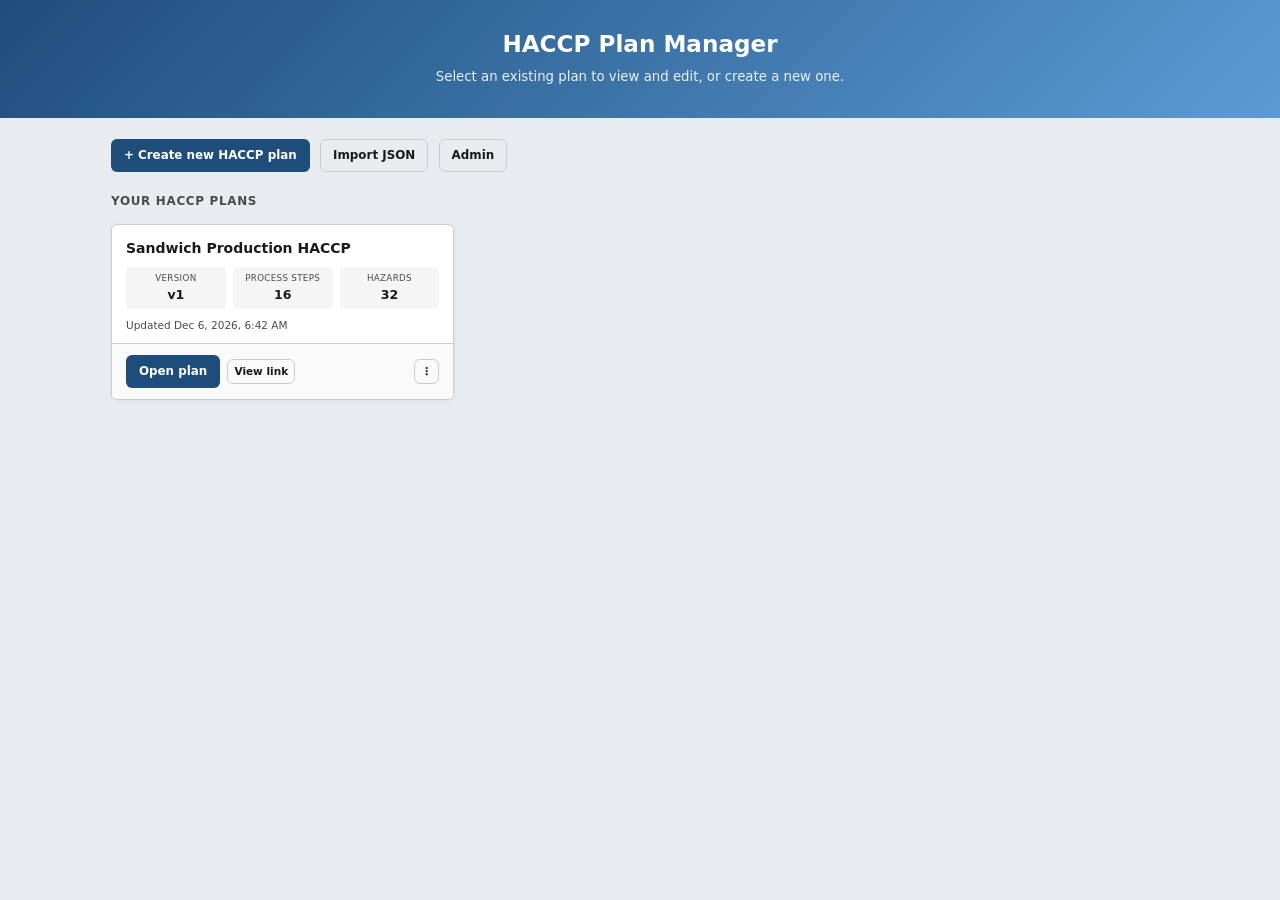
==== index.html @ f98e7cda "Initial release of HACCP Plan Manager. Browser-based HACCP plan builder with multi-document library," ====
<!DOCTYPE html>
<html lang="en">
<head>
  <meta charset="UTF-8">
  <meta name="viewport" content="width=device-width, initial-scale=1.0">
  <title>HACCP Plan Manager</title>
  <link rel="stylesheet" href="css/style.css">
</head>
<body>
  <div class="app">
    <!-- Dashboard -->
    <div id="view-dashboard" class="view view-active">
      <header class="dashboard-hero">
        <h1 id="app-title">HACCP Plan Manager</h1>
        <p>Select an existing plan to view and edit, or create a new one.</p>
      </header>

      <main class="dashboard-main">
        <div class="dashboard-toolbar">
          <button type="button" id="btn-create-new" class="btn btn-primary btn-lg">+ Create new HACCP plan</button>
          <button type="button" id="btn-import-dashboard" class="btn btn-ghost">Import JSON</button>
          <button type="button" id="btn-open-admin" class="btn btn-ghost">Admin</button>
        </div>

        <h2 class="dashboard-section-title">Your HACCP plans</h2>
        <div id="dashboard-grid" class="dashboard-grid"></div>
        <p class="empty-hint dashboard-empty hidden" id="dashboard-empty">No plans yet. Create your first HACCP plan above.</p>
      </main>
    </div>

    <!-- Builder -->
    <div id="view-builder" class="view">
    <header class="doc-header no-print">
      <div class="header-inner">
        <button type="button" id="btn-back-dashboard" class="btn btn-ghost btn-back">← Dashboard</button>
        <div class="header-title-wrap">
          <input type="text" id="header-title" class="header-title-input" aria-label="Document title" autocomplete="off">
          <p class="subtitle" id="header-subtitle">Manage and edit your HACCP plans</p>
        </div>
      </div>
      <div class="header-meta no-print">
        <span class="version-badge" id="version-badge">Version 1</span>
        <span class="last-modified" id="last-modified"></span>
        <span class="save-status hidden" id="save-status" data-status="idle"></span>
      </div>
      <div class="header-actions">
        <button type="button" id="btn-open-admin-builder" class="btn btn-ghost no-print">Admin</button>
        <button type="button" id="btn-import" class="btn btn-ghost">Import JSON</button>
        <button type="button" id="btn-export-json" class="btn btn-ghost">Export JSON</button>
        <button type="button" id="btn-share-link" class="btn btn-ghost no-print">View link</button>
        <button type="button" id="btn-print" class="btn btn-primary">Print / Save PDF</button>
      </div>
    </header>

    <main class="layout">
      <aside class="builder-panel no-print">
        <nav class="step-indicator step-indicator-scroll" id="step-indicator" aria-label="Form progress"></nav>

        <section id="panel-step-1" class="form-panel active">
          <h2 id="panel-step-1-title">1. Process step</h2>
          <p class="panel-hint" id="panel-step-1-hint">Name this stage in your production flow.</p>
          <form id="form-process-step">
            <div class="field">
              <label for="process-step-name" id="process-step-name-label">Process step <span class="required">*</span></label>
              <input type="text" id="process-step-name" placeholder="e.g. Receipt of Raw Materials" required autocomplete="off">
            </div>
            <div class="field field-checkbox">
              <label class="checkbox-label">
                <input type="checkbox" id="process-step-is-ref">
                This is a reference step (Ref. step)
              </label>
              <span class="field-note">Reference steps appear in the HACCP table only — they are not shown on the flow chart.</span>
            </div>
            <div id="process-step-flow-fields">
              <div class="field">
                <label for="process-step-no">Step no <span class="optional">(optional)</span></label>
                <input type="number" id="process-step-no" min="1" step="1" placeholder="e.g. 2" autocomplete="off">
              </div>
              <div class="field field-checkbox">
                <label class="checkbox-label">
                  <input type="checkbox" id="process-step-is-ccp">
                  This process step is a CCP
                </label>
                <span class="field-note">Shows as e.g. 2 (CCP) when checked.</span>
              </div>
            </div>
            <div class="form-actions">
              <button type="submit" class="btn btn-primary">Continue to hazards →</button>
            </div>
          </form>
          <div class="existing-steps" id="existing-steps">
            <h3>Process steps in this document</h3>
            <ul id="steps-list" class="steps-list"></ul>
            <p class="empty-hint" id="steps-empty">No process steps yet.</p>
          </div>
        </section>

        <section id="panel-step-2" class="form-panel">
          <h2>2. Hazards</h2>
          <p class="panel-hint">For: <strong id="wizard-step-label">—</strong></p>
          <p class="panel-hint">Add each hazard separately. You will set controls and monitoring in the next steps — one entry can cover all hazards.</p>
          <div id="hazards-list" class="entry-list"></div>
          <div class="form-actions">
            <button type="button" id="btn-add-hazard-entry" class="btn btn-secondary">+ Add hazard</button>
          </div>
          <div class="form-actions stacked">
            <button type="button" id="btn-save-hazards" class="btn btn-primary">Continue to control measures →</button>
            <button type="button" id="btn-save-hazards-finish" class="btn btn-secondary hidden">Save and return to review</button>
            <button type="button" id="btn-back-wizard-1" class="btn btn-ghost">← Back</button>
          </div>
        </section>

        <section id="panel-column" class="form-panel">
          <h2 id="column-panel-title">3. Control measures</h2>
          <p class="panel-hint">For: <strong id="column-step-label">—</strong> · <span id="column-hazard-count">0 hazards</span></p>
          <p class="panel-hint" id="column-panel-hint">Add one entry to apply across all hazards, or add multiple to split into separate rows.</p>
          <div id="column-entries-list" class="entry-list"></div>
          <div class="form-actions">
            <button type="button" id="btn-add-column-entry" class="btn btn-secondary">+ Add another entry</button>
          </div>
          <div class="form-actions stacked">
            <button type="button" id="btn-save-column" class="btn btn-primary">Continue →</button>
            <button type="button" id="btn-save-column-finish" class="btn btn-secondary hidden">Save and return to review</button>
            <button type="button" id="btn-back-column" class="btn btn-ghost">← Back</button>
          </div>
        </section>

        <section id="panel-review" class="form-panel">
          <h2>Review &amp; edit</h2>
          <p class="panel-hint">Edit document details or any process step. Changes bump the version number.</p>
          <form id="form-document-meta" class="meta-form">
            <div class="field">
              <label for="doc-title">Document title</label>
              <input type="text" id="doc-title" autocomplete="off">
            </div>
            <div class="field">
              <label for="doc-footnote">Footnote</label>
              <textarea id="doc-footnote" rows="3"></textarea>
            </div>
            <div class="form-actions">
              <button type="submit" class="btn btn-primary">Save document details</button>
            </div>
          </form>

          <div id="review-list" class="review-list"></div>
          <div class="form-actions edit-actions">
            <button type="button" id="btn-add-more" class="btn btn-primary">+ Add process step</button>
            <button type="button" id="btn-add-ref-step" class="btn btn-secondary">+ Add reference step</button>
            <button type="button" id="btn-reset-sample" class="btn btn-ghost hidden">Reset to PDF example</button>
          </div>
        </section>

        <section id="panel-flowchart" class="form-panel">
          <h2>Flow chart</h2>
          <p class="panel-hint">Built automatically from your HACCP steps. Edit below to customise — saved edits won't be overwritten.</p>
          <div class="field">
            <label for="flowchart-title">Flow chart title</label>
            <input type="text" id="flowchart-title" placeholder="e.g. Sandwich Production HACCP Flow Chart" autocomplete="off">
          </div>
          <div id="flowchart-editor" class="flowchart-editor"></div>
          <div class="form-actions">
            <button type="button" id="btn-add-flow-stage" class="btn btn-secondary">+ Add step</button>
            <button type="button" id="btn-save-flowchart" class="btn btn-primary">Save flow chart</button>
            <button type="button" id="btn-generate-flow-from-haccp" class="btn btn-ghost">Generate from HACCP steps</button>
          </div>
        </section>
      </aside>

      <section class="preview-panel">
        <div class="preview-toolbar no-print">
          <div class="preview-tabs">
            <button type="button" class="preview-tab active" data-preview="haccp">HACCP plan</button>
            <button type="button" class="preview-tab" data-preview="flowchart">Flow chart</button>
          </div>
          <span class="preview-count" id="preview-count">0 process steps · 0 hazards</span>
        </div>

        <article class="haccp-document preview-doc preview-doc-active" id="haccp-document">
          <header class="document-title-block">
            <h1 class="document-title" id="document-title">HACCP Plan</h1>
            <p class="document-version-print" id="document-version-print">Version 1</p>
          </header>
          <div class="table-wrap">
            <table class="haccp-table" id="haccp-table">
              <thead>
                <tr>
                  <th class="col-ccp">No</th>
                  <th class="col-step">Process Step</th>
                  <th class="col-hazard">Hazard</th>
                  <th class="col-control">Control Measures</th>
                  <th class="col-limit">Critical Limit</th>
                  <th class="col-monitor">Monitoring Procedure</th>
                  <th class="col-freq">Frequency</th>
                  <th class="col-corrective">Corrective Action</th>
                  <th class="col-record">Record</th>
                </tr>
              </thead>
              <tbody id="haccp-tbody">
                <tr class="empty-row"><td colspan="9">Your HACCP table will appear here.</td></tr>
              </tbody>
            </table>
          </div>
          <footer class="document-footer" id="haccp-document-footer">
            <p class="document-footnote" id="document-footnote"></p>
            <p class="document-business-name" id="document-business-name"></p>
          </footer>
        </article>

        <article class="flowchart-document preview-doc" id="flowchart-document">
          <header class="document-title-block">
            <h1 class="document-title" id="flowchart-doc-title">Flow Chart</h1>
            <p class="document-version-print" id="flowchart-doc-version">Version 1</p>
          </header>
          <div id="flowchart-preview" class="flowchart-preview"></div>
          <footer class="document-footer" id="flowchart-document-footer">
            <p class="document-business-name" id="flowchart-business-name"></p>
          </footer>
        </article>
      </section>
    </main>
    </div>
  </div>

  <dialog id="dialog-share-link" class="edit-dialog">
    <div class="share-dialog-body">
      <h3>View-only link</h3>
      <p class="field-note">Anyone with this link can view the plan in read-only mode. They cannot edit it.</p>
      <div class="field">
        <label for="share-link-url">Link</label>
        <div class="share-link-row">
          <input type="text" id="share-link-url" readonly autocomplete="off">
          <button type="button" class="btn btn-primary" id="btn-copy-share-link">Copy</button>
        </div>
      </div>
      <div class="dialog-actions">
        <a class="btn btn-ghost" id="btn-open-share-link" href="#" target="_blank" rel="noopener">Open in new tab</a>
        <button type="button" class="btn btn-ghost" id="btn-close-share-link">Close</button>
      </div>
    </div>
  </dialog>

  <dialog id="dialog-admin-settings" class="edit-dialog">
    <form id="form-admin-settings">
      <h3>Admin</h3>
      <div class="field">
        <label for="admin-business-name">Business name</label>
        <input type="text" id="admin-business-name" placeholder="e.g. Acme Bakery Ltd" autocomplete="organization">
        <span class="field-note">Shown in the browser tab, document footers, and print headers for every plan.</span>
      </div>
      <p class="admin-save-hint hidden" id="admin-save-hint">Settings saved.</p>
      <div class="dialog-actions">
        <button type="button" class="btn btn-ghost" id="btn-cancel-admin">Cancel</button>
        <button type="button" class="btn btn-primary" id="btn-save-admin">Save settings</button>
      </div>
    </form>
  </dialog>

  <dialog id="dialog-new-doc" class="edit-dialog">
    <form id="form-new-doc" method="dialog">
      <h3>Create new HACCP plan</h3>
      <div class="field">
        <label for="new-doc-title">Plan name</label>
        <input type="text" id="new-doc-title" placeholder="e.g. Bakery Production HACCP" required autocomplete="off">
      </div>
      <div class="dialog-actions">
        <button type="button" class="btn btn-ghost" id="btn-cancel-new-doc">Cancel</button>
        <button type="submit" class="btn btn-primary">Create &amp; open</button>
      </div>
    </form>
  </dialog>

  <dialog id="dialog-rename-doc" class="edit-dialog">
    <form id="form-rename-doc" method="dialog">
      <h3>Rename HACCP plan</h3>
      <div class="field">
        <label for="rename-doc-title">Plan name</label>
        <input type="text" id="rename-doc-title" required autocomplete="off">
      </div>
      <div class="dialog-actions">
        <button type="button" class="btn btn-ghost" id="btn-cancel-rename-doc">Cancel</button>
        <button type="submit" class="btn btn-primary">Save name</button>
      </div>
    </form>
  </dialog>

  <dialog id="dialog-edit-step" class="edit-dialog">
    <form id="form-edit-step" method="dialog">
      <h3>Edit process step</h3>
      <div class="field">
        <label for="edit-step-name">Process step name</label>
        <input type="text" id="edit-step-name" required autocomplete="off">
      </div>
      <div class="field field-checkbox">
        <label class="checkbox-label">
          <input type="checkbox" id="edit-step-is-ref">
          This is a reference step (Ref. step)
        </label>
      </div>
      <div id="edit-step-flow-fields">
        <div class="field">
          <label for="edit-step-no">Step no</label>
          <input type="number" id="edit-step-no" min="1" step="1" autocomplete="off">
        </div>
        <div class="field field-checkbox">
          <label class="checkbox-label">
            <input type="checkbox" id="edit-step-is-ccp">
            This process step is a CCP
          </label>
        </div>
      </div>
      <div class="dialog-actions">
        <button type="button" class="btn btn-ghost" id="btn-cancel-edit-step">Cancel</button>
        <button type="submit" class="btn btn-primary">Save changes</button>
      </div>
    </form>
  </dialog>

  <input type="file" id="import-file" accept="application/json,.json" hidden>
  <input type="file" id="import-file-dashboard" accept="application/json,.json" hidden>

  <script src="js/sample-data.js"></script>
  <script src="js/flowchart.js"></script>
  <script src="js/haccp-render.js"></script>
  <script src="js/store.js"></script>
  <script src="js/app.js"></script>
</body>
</html>
---- css/style.css ----
/* Sandwich Production HACCP — document theme */

:root {
  --ink: #1a1a1a;
  --ink-muted: #4a4a4a;
  --border: #222;
  --border-light: #ccc;
  --header-bg: #e8e8e8;
  --header-bg-dark: #d4d4d4;
  --paper: #fff;
  --surface: #f5f5f5;
  --accent: #1e4d7b;
  --accent-hover: #163a5e;
  --danger: #b42318;
  --radius: 6px;
  --font-doc: "Segoe UI", Arial, Helvetica, sans-serif;
  --font-ui: system-ui, -apple-system, "Segoe UI", Roboto, sans-serif;
}

*,
*::before,
*::after {
  box-sizing: border-box;
}

html {
  font-size: 14px;
}

body {
  margin: 0;
  font-family: var(--font-ui);
  color: var(--ink);
  background: #e9ecef;
  line-height: 1.45;
}

.app {
  min-height: 100vh;
  display: flex;
  flex-direction: column;
}

.view {
  display: none;
  flex: 1;
  flex-direction: column;
  min-height: 100vh;
}

.view.view-active {
  display: flex;
}

/* Dashboard */
.dashboard-hero {
  background: linear-gradient(135deg, #1e4d7b 0%, #5b9bd5 100%);
  color: #fff;
  padding: 2rem 1.5rem 2.25rem;
  text-align: center;
}

.dashboard-hero h1 {
  margin: 0 0 0.4rem;
  font-size: 1.65rem;
  font-weight: 700;
}

.dashboard-hero p {
  margin: 0;
  opacity: 0.9;
  font-size: 0.95rem;
}

.dashboard-main {
  flex: 1;
  max-width: 1100px;
  width: 100%;
  margin: 0 auto;
  padding: 1.5rem;
}

.dashboard-toolbar {
  display: flex;
  gap: 0.75rem;
  flex-wrap: wrap;
  margin-bottom: 1.5rem;
}

.btn-lg {
  padding: 0.65rem 1.1rem;
  font-size: 0.95rem;
}

.dashboard-section-title {
  margin: 0 0 1rem;
  font-size: 0.85rem;
  text-transform: uppercase;
  letter-spacing: 0.06em;
  color: var(--ink-muted);
}

.dashboard-grid {
  display: grid;
  grid-template-columns: repeat(auto-fill, minmax(280px, 1fr));
  gap: 1rem;
}

.dashboard-card {
  display: flex;
  flex-direction: column;
  justify-content: space-between;
  background: var(--paper);
  border: 1px solid var(--border-light);
  border-radius: var(--radius);
  box-shadow: 0 1px 4px rgba(0, 0, 0, 0.06);
  overflow: hidden;
  transition: box-shadow 0.15s, border-color 0.15s;
}

.dashboard-card:hover {
  border-color: var(--accent);
  box-shadow: 0 4px 14px rgba(30, 77, 123, 0.12);
}

.dashboard-card-empty {
  border-style: dashed;
}

.dashboard-card-body {
  padding: 1rem 1rem 0.75rem;
}

.dashboard-card-title {
  margin: 0 0 0.65rem;
  font-size: 1rem;
  line-height: 1.3;
}

.dashboard-card-stats {
  display: grid;
  grid-template-columns: repeat(3, 1fr);
  gap: 0.5rem;
  margin: 0 0 0.65rem;
}

.dashboard-card-stats div {
  text-align: center;
  padding: 0.35rem;
  background: var(--surface);
  border-radius: 4px;
}

.dashboard-card-stats dt {
  font-size: 0.62rem;
  text-transform: uppercase;
  letter-spacing: 0.04em;
  color: var(--ink-muted);
  margin-bottom: 0.1rem;
}

.dashboard-card-stats dd {
  margin: 0;
  font-weight: 700;
  font-size: 0.9rem;
}

.dashboard-card-date {
  margin: 0;
  font-size: 0.75rem;
  color: var(--ink-muted);
}

.dashboard-card-badge {
  display: inline-block;
  margin-top: 0.35rem;
  font-size: 0.68rem;
  font-weight: 600;
  color: var(--accent);
  background: #eef4fa;
  padding: 0.15rem 0.45rem;
  border-radius: 999px;
}

.dashboard-card-actions {
  display: flex;
  flex-wrap: wrap;
  align-items: center;
  gap: 0.5rem;
  padding: 0.75rem 1rem;
  border-top: 1px solid var(--border-light);
  background: #fafafa;
}

.card-menu-wrap {
  position: relative;
  margin-left: auto;
}

.card-menu-trigger {
  font-size: 1.35rem;
  line-height: 1;
  padding: 0.25rem 0.5rem;
}

.card-menu {
  position: absolute;
  right: 0;
  bottom: calc(100% + 0.35rem);
  min-width: 9.5rem;
  background: var(--surface);
  border: 1px solid var(--border-light);
  border-radius: var(--radius);
  box-shadow: 0 4px 16px rgba(0, 0, 0, 0.12);
  padding: 0.35rem 0;
  z-index: 20;
}

.card-menu button {
  display: block;
  width: 100%;
  text-align: left;
  padding: 0.55rem 0.9rem;
  border: none;
  background: none;
  font: inherit;
  font-size: 0.9rem;
  color: var(--ink);
  cursor: pointer;
}

.card-menu button:hover,
.card-menu button:focus-visible {
  background: #f3f6f9;
  outline: none;
}

.card-menu-danger {
  color: #c0392b;
}

.card-menu-danger:hover,
.card-menu-danger:focus-visible {
  background: #fdf0ee;
}

.dashboard-empty {
  text-align: center;
  padding: 2rem;
}

/* View-only share page */
.view-page {
  min-height: 100vh;
  background: var(--bg);
}

.view-page-state {
  max-width: 520px;
  margin: 4rem auto;
  padding: 1.5rem;
  text-align: center;
}

.view-page-state h1 {
  margin: 0 0 0.75rem;
  font-size: 1.35rem;
}

.view-app {
  min-height: 100vh;
  display: flex;
  flex-direction: column;
}

.view-page-header {
  display: flex;
  align-items: center;
  justify-content: space-between;
  gap: 1rem;
  flex-wrap: wrap;
  padding: 0.85rem 1.25rem;
  background: var(--surface);
  border-bottom: 1px solid var(--border-light);
}

.view-page-header-inner {
  display: flex;
  align-items: center;
  gap: 0.75rem;
  flex-wrap: wrap;
}

.view-only-badge {
  display: inline-block;
  padding: 0.2rem 0.55rem;
  border-radius: 999px;
  background: #e8f2fb;
  color: #1e4d7b;
  font-size: 0.72rem;
  font-weight: 700;
  text-transform: uppercase;
  letter-spacing: 0.04em;
}

.view-page-doc-name {
  margin: 0;
  font-weight: 600;
  color: var(--ink);
}

.view-page-main {
  flex: 1;
  max-width: 1400px;
  width: 100%;
  margin: 0 auto;
  padding: 1rem 1.25rem 2rem;
}

.view-page .preview-panel,
.view-page-main {
  max-height: none;
}

.share-link-row {
  display: flex;
  gap: 0.5rem;
}

.share-link-row input {
  flex: 1;
  min-width: 0;
}

.edit-dialog form,
.share-dialog-body {
  padding: 1.5rem 1.75rem;
}

#dialog-share-link {
  max-width: 540px;
}

.share-dialog-body h3 {
  margin: 0 0 0.65rem;
}

.share-dialog-body .field-note {
  margin: 0 0 1.25rem;
  line-height: 1.45;
}

.share-dialog-body .field {
  margin-bottom: 0;
}

.share-dialog-body .dialog-actions {
  margin-top: 1.35rem;
}

@media print {
  .view-page-header {
    display: none !important;
  }

  .view-page-main {
    padding: 0;
    max-width: none;
  }
}

.header-inner {
  display: flex;
  align-items: center;
  gap: 1rem;
}

.btn-back {
  flex-shrink: 0;
  white-space: nowrap;
}

/* App header */
.doc-header {
  display: flex;
  align-items: center;
  justify-content: space-between;
  gap: 1rem;
  padding: 0.85rem 1.25rem;
  background: var(--paper);
  border-bottom: 2px solid var(--border);
  flex-wrap: wrap;
}

.doc-header h1 {
  margin: 0;
  font-size: 1.15rem;
  font-weight: 700;
  letter-spacing: 0.02em;
}

.header-title-wrap {
  min-width: 0;
}

.header-title-input {
  display: block;
  width: 100%;
  min-width: 12rem;
  max-width: 28rem;
  margin: 0;
  padding: 0.15rem 0.35rem;
  border: 1px solid transparent;
  border-radius: var(--radius);
  background: transparent;
  font: inherit;
  font-size: 1.15rem;
  font-weight: 700;
  letter-spacing: 0.02em;
  color: inherit;
}

.header-title-input:hover,
.header-title-input:focus {
  border-color: var(--border-light);
  background: #fff;
  outline: none;
}

.subtitle {
  margin: 0.15rem 0 0;
  font-size: 0.85rem;
  color: var(--ink-muted);
}

.header-actions {
  display: flex;
  gap: 0.5rem;
  flex-wrap: wrap;
}

.header-meta {
  display: flex;
  flex-direction: column;
  align-items: flex-end;
  gap: 0.15rem;
}

.version-badge {
  display: inline-block;
  padding: 0.2rem 0.55rem;
  background: var(--accent);
  color: #fff;
  border-radius: 999px;
  font-size: 0.75rem;
  font-weight: 700;
  letter-spacing: 0.03em;
}

.last-modified {
  font-size: 0.72rem;
  color: var(--ink-muted);
}

.save-status {
  font-size: 0.72rem;
  font-weight: 600;
}

.save-status[data-status='saved'] {
  color: #1a7f37;
}

.save-status[data-status='saving'] {
  color: var(--ink-muted);
}

.save-status[data-status='offline'],
.save-status[data-status='error'] {
  color: #b54708;
}

.view.loading {
  opacity: 0.65;
  pointer-events: none;
}

/* Document library bar */
.library-bar {
  background: var(--surface);
  border-bottom: 1px solid var(--border-light);
  padding: 0.75rem 1.25rem;
}

.library-label {
  font-size: 0.72rem;
  font-weight: 700;
  text-transform: uppercase;
  letter-spacing: 0.06em;
  color: var(--ink-muted);
  margin-bottom: 0.5rem;
}

.library-cards {
  display: flex;
  gap: 0.5rem;
  overflow-x: auto;
  padding-bottom: 0.15rem;
}

.library-card {
  flex: 0 0 auto;
  min-width: 180px;
  max-width: 220px;
  text-align: left;
  padding: 0.6rem 0.75rem;
  border: 2px solid var(--border-light);
  border-radius: var(--radius);
  background: var(--paper);
  cursor: pointer;
  transition: border-color 0.15s, box-shadow 0.15s;
}

.library-card:hover {
  border-color: var(--accent);
}

.library-card.active {
  border-color: var(--accent);
  box-shadow: 0 0 0 1px var(--accent);
  background: #f0f6fc;
}

.library-card-title {
  display: block;
  font-weight: 700;
  font-size: 0.85rem;
  margin-bottom: 0.2rem;
}

.library-card-meta {
  display: block;
  font-size: 0.72rem;
  color: var(--ink-muted);
}

.library-card-empty {
  display: block;
  margin-top: 0.25rem;
  font-size: 0.7rem;
  color: var(--accent);
  font-style: italic;
}

.hidden {
  display: none !important;
}

/* Layout */
.layout {
  display: grid;
  grid-template-columns: minmax(320px, 420px) 1fr;
  gap: 0;
  flex: 1;
  min-height: 0;
}

.builder-panel {
  background: var(--paper);
  border-right: 1px solid var(--border-light);
  padding: 1.25rem;
  overflow-y: auto;
  max-height: calc(100vh - 64px);
}

.preview-panel {
  padding: 1.25rem;
  overflow: auto;
  max-height: calc(100vh - 64px);
}

.preview-toolbar {
  display: flex;
  justify-content: space-between;
  align-items: center;
  margin-bottom: 0.75rem;
  font-size: 0.8rem;
  color: var(--ink-muted);
}

.preview-label {
  font-weight: 600;
  text-transform: uppercase;
  letter-spacing: 0.06em;
}

/* Step indicator */
.step-indicator {
  display: flex;
  align-items: center;
  gap: 0;
  margin-bottom: 1.25rem;
  font-size: 0.75rem;
}

.step-dot {
  display: flex;
  flex-direction: column;
  align-items: center;
  gap: 0.25rem;
  color: var(--ink-muted);
  text-align: center;
  min-width: 72px;
}

.step-dot span {
  display: flex;
  align-items: center;
  justify-content: center;
  width: 1.75rem;
  height: 1.75rem;
  border-radius: 50%;
  border: 2px solid var(--border-light);
  background: var(--surface);
  font-weight: 700;
  font-size: 0.8rem;
}

.step-dot.active {
  color: var(--accent);
  font-weight: 600;
}

.step-dot.active span {
  background: var(--accent);
  border-color: var(--accent);
  color: #fff;
}

.step-dot.done span {
  background: #2d6a4f;
  border-color: #2d6a4f;
  color: #fff;
}

.step-line {
  flex: 1;
  height: 2px;
  background: var(--border-light);
  min-width: 24px;
}

/* Form panels */
.form-panel {
  display: none;
}

.form-panel.active {
  display: block;
}

.form-panel h2 {
  margin: 0 0 0.35rem;
  font-size: 1.05rem;
}

.panel-hint {
  margin: 0 0 1rem;
  font-size: 0.85rem;
  color: var(--ink-muted);
}

.field {
  margin-bottom: 0.85rem;
}

.field label {
  display: block;
  font-size: 0.8rem;
  font-weight: 600;
  margin-bottom: 0.3rem;
}

.required {
  color: var(--danger);
}

.optional {
  font-weight: 400;
  color: var(--ink-muted);
}

.field-note {
  display: block;
  margin-top: 0.25rem;
  font-size: 0.75rem;
  color: var(--ink-muted);
}

input[type="text"],
textarea {
  width: 100%;
  padding: 0.5rem 0.6rem;
  border: 1px solid var(--border-light);
  border-radius: var(--radius);
  font: inherit;
  font-size: 0.9rem;
  resize: vertical;
}

input:focus,
textarea:focus {
  outline: 2px solid var(--accent);
  outline-offset: 1px;
  border-color: var(--accent);
}

.form-actions {
  display: flex;
  flex-wrap: wrap;
  gap: 0.5rem;
  margin-top: 1rem;
}

.form-actions.stacked {
  flex-direction: column;
}

.form-actions.stacked .btn {
  width: 100%;
}

/* Buttons */
.btn {
  display: inline-flex;
  align-items: center;
  justify-content: center;
  padding: 0.5rem 0.85rem;
  border-radius: var(--radius);
  border: 1px solid transparent;
  font: inherit;
  font-size: 0.85rem;
  font-weight: 600;
  cursor: pointer;
  transition: background 0.15s, border-color 0.15s;
}

.btn-primary {
  background: var(--accent);
  color: #fff;
}

.btn-primary:hover {
  background: var(--accent-hover);
}

.btn-secondary {
  background: var(--header-bg);
  color: var(--ink);
  border-color: var(--border-light);
}

.btn-secondary:hover {
  background: var(--header-bg-dark);
}

.btn-ghost {
  background: transparent;
  color: var(--ink);
  border-color: var(--border-light);
}

.btn-ghost:hover {
  background: var(--surface);
}

.btn-danger {
  background: transparent;
  color: var(--danger);
  border-color: #f5c2c0;
  font-size: 0.75rem;
  padding: 0.25rem 0.5rem;
}

.btn-danger:hover {
  background: #fef3f2;
}

.btn-icon {
  padding: 0.25rem 0.45rem;
  font-size: 0.75rem;
}

/* Steps list */
.existing-steps {
  margin-top: 1.5rem;
  padding-top: 1rem;
  border-top: 1px solid var(--border-light);
}

.existing-steps h3 {
  margin: 0 0 0.5rem;
  font-size: 0.85rem;
  text-transform: uppercase;
  letter-spacing: 0.04em;
  color: var(--ink-muted);
}

.steps-list {
  list-style: none;
  margin: 0;
  padding: 0;
}

.steps-list li {
  display: flex;
  align-items: center;
  justify-content: space-between;
  gap: 0.5rem;
  padding: 0.45rem 0;
  border-bottom: 1px solid #eee;
  font-size: 0.85rem;
}

.steps-list li:last-child {
  border-bottom: none;
}

.step-meta {
  color: var(--ink-muted);
  font-size: 0.75rem;
}

.empty-hint {
  font-size: 0.85rem;
  color: var(--ink-muted);
  font-style: italic;
}

.empty-hint.hidden {
  display: none;
}

/* Review list */
.review-list {
  display: flex;
  flex-direction: column;
  gap: 0.75rem;
}

.review-step {
  border: 1px solid var(--border-light);
  border-radius: var(--radius);
  overflow: hidden;
}

.review-step-header {
  display: flex;
  align-items: center;
  justify-content: space-between;
  gap: 0.5rem;
  padding: 0.6rem 0.75rem;
  background: var(--header-bg);
  font-weight: 600;
  font-size: 0.9rem;
}

.review-step-toggle {
  flex: 0 0 auto;
  display: flex;
  align-items: center;
  justify-content: center;
  width: 1.5rem;
  height: 1.5rem;
  padding: 0;
  border: none;
  border-radius: var(--radius);
  background: transparent;
  color: var(--ink-muted);
  cursor: pointer;
}

.review-step-toggle:hover {
  background: rgba(0, 0, 0, 0.06);
  color: var(--ink);
}

.review-step-chevron {
  display: block;
  width: 0.45rem;
  height: 0.45rem;
  border-right: 2px solid currentColor;
  border-bottom: 2px solid currentColor;
  transform: rotate(-45deg);
  transition: transform 0.15s ease;
  margin-top: -0.15rem;
}

.review-step:not(.review-step--collapsed) .review-step-chevron {
  transform: rotate(45deg);
  margin-top: 0.1rem;
}

.review-step-title {
  flex: 1 1 auto;
  min-width: 0;
  cursor: pointer;
}

.review-step--collapsed .review-hazard {
  display: none;
}

.review-hazard {
  padding: 0.6rem 0.75rem;
  border-top: 1px solid #eee;
  font-size: 0.82rem;
}

.review-hazard-grid {
  display: grid;
  gap: 0.35rem;
}

.review-hazard-grid p {
  margin: 0;
  font-size: 0.82rem;
}

.review-col-row {
  display: flex;
  align-items: flex-start;
  justify-content: space-between;
  gap: 0.75rem;
}

.review-col-row > span {
  flex: 1;
  min-width: 0;
}

.review-col-edit {
  flex-shrink: 0;
  padding: 0.15rem 0.45rem;
  font-size: 0.75rem;
}

.review-hazard-grid strong {
  display: block;
  font-size: 0.68rem;
  text-transform: uppercase;
  letter-spacing: 0.04em;
  color: var(--ink-muted);
  margin-bottom: 0.1rem;
}

.review-step-actions {
  display: flex;
  gap: 0.35rem;
  flex-wrap: wrap;
}

.edit-actions {
  display: flex;
  flex-wrap: wrap;
  gap: 0.5rem;
  margin-top: 1rem;
  padding-top: 1rem;
  border-top: 1px solid var(--border-light);
}

.ref-step-badge {
  display: inline-block;
  padding: 0.1rem 0.4rem;
  border-radius: 3px;
  background: #f0c9b8;
  color: #5c3a2e;
  font-size: 0.68rem;
  font-weight: 700;
  font-style: normal;
  text-transform: uppercase;
  letter-spacing: 0.04em;
  vertical-align: middle;
}

.field-checkbox {
  margin-bottom: 0.85rem;
}

.checkbox-label {
  display: flex;
  align-items: center;
  gap: 0.45rem;
  font-size: 0.85rem;
  font-weight: 600;
  cursor: pointer;
}

.checkbox-label input[type="checkbox"] {
  width: 1rem;
  height: 1rem;
  accent-color: var(--accent);
  cursor: pointer;
}

input[type="number"] {
  width: 100%;
  padding: 0.5rem 0.6rem;
  border: 1px solid var(--border-light);
  border-radius: var(--radius);
  font: inherit;
  font-size: 0.9rem;
}

input[type="number"]:focus {
  outline: 2px solid var(--accent);
  outline-offset: 1px;
  border-color: var(--accent);
}

.step-indicator-scroll {
  overflow-x: auto;
  flex-wrap: nowrap;
  padding-bottom: 0.35rem;
}

.step-indicator-scroll .step-dot {
  min-width: 56px;
  flex-shrink: 0;
}

.entry-list {
  display: flex;
  flex-direction: column;
  gap: 0.75rem;
}

.entry-item {
  position: relative;
  padding: 0.65rem;
  border: 1px solid var(--border-light);
  border-radius: var(--radius);
  background: var(--surface);
}

.entry-item-label {
  display: block;
  font-size: 0.72rem;
  font-weight: 700;
  text-transform: uppercase;
  letter-spacing: 0.04em;
  color: var(--ink-muted);
  margin-bottom: 0.35rem;
}

.entry-textarea {
  width: 100%;
  padding: 0.5rem 0.6rem;
  border: 1px solid var(--border-light);
  border-radius: var(--radius);
  font: inherit;
  font-size: 0.9rem;
  resize: vertical;
}

.entry-remove {
  margin-top: 0.35rem;
}

.meta-form {
  margin-bottom: 1rem;
  padding-bottom: 1rem;
  border-bottom: 1px solid var(--border-light);
}

.edit-dialog {
  border: none;
  border-radius: var(--radius);
  padding: 0;
  max-width: 420px;
  width: calc(100% - 2rem);
  box-shadow: 0 8px 32px rgba(0, 0, 0, 0.18);
}

.edit-dialog::backdrop {
  background: rgba(0, 0, 0, 0.4);
}

.edit-dialog h3 {
  margin: 0 0 1rem;
}

.dialog-actions {
  display: flex;
  justify-content: flex-end;
  gap: 0.5rem;
  margin-top: 1rem;
}

.admin-save-hint {
  margin: 0.75rem 0 0;
  font-size: 0.85rem;
  color: var(--success, #1a7f4b);
}

.review-hazard-actions {
  margin-top: 0.35rem;
  display: flex;
  gap: 0.35rem;
}

/* HACCP document preview — PDF theme */
:root {
  --haccp-title-blue: #5b9bd5;
  --haccp-header-dark: #1f1f1f;
  --haccp-cell-blue: #dce6f2;
  --haccp-cell-blue-alt: #d4e0f0;
  --haccp-border-white: #ffffff;
}

.haccp-document {
  background: var(--haccp-title-blue);
  border: none;
  box-shadow: 0 2px 12px rgba(0, 0, 0, 0.12);
  padding: 0;
  max-width: 100%;
  overflow: hidden;
}

.document-title-block {
  text-align: center;
  margin: 0;
  padding: 0.55rem 1rem;
  background: var(--haccp-title-blue);
  border: none;
}

.document-title {
  margin: 0;
  font-family: var(--font-doc);
  font-size: 1.15rem;
  font-weight: 700;
  letter-spacing: 0.01em;
  color: #fff;
}

.document-version-print {
  margin: 0.2rem 0 0;
  font-size: 0.68rem;
  color: rgba(255, 255, 255, 0.85);
}

.table-wrap {
  overflow-x: auto;
  background: var(--haccp-title-blue);
  padding: 0 0 0.35rem;
}

.haccp-table {
  width: 100%;
  border-collapse: collapse;
  font-family: var(--font-doc);
  font-size: 0.72rem;
  table-layout: fixed;
  background: var(--haccp-title-blue);
}

.haccp-table tbody tr.step-group:not(:first-child) td {
  border-top: 1px solid #1a1a1a;
}

.haccp-table tbody tr.step-group td:first-child {
  border-left: 1px solid var(--haccp-border-white);
}

.haccp-table tbody tr.step-group td:last-child {
  border-right: 1px solid var(--haccp-border-white);
}

.haccp-table tbody tr.step-group:last-child td {
  border-bottom: 1px solid var(--haccp-border-white);
}

.haccp-table th,
.haccp-table td {
  border: 1px solid var(--haccp-border-white);
  padding: 0;
  vertical-align: middle;
  word-wrap: break-word;
  overflow-wrap: break-word;
  hyphens: auto;
  text-align: center;
  color: var(--ink);
}

.haccp-table thead th {
  background: var(--haccp-header-dark);
  color: #fff;
  font-weight: 700;
  text-align: center;
  font-size: 0.68rem;
  line-height: 1.25;
  padding: 0.4rem 0.35rem;
}

.haccp-table tbody td {
  background: var(--haccp-cell-blue);
}

.haccp-table tbody tr.step-group td {
  background: var(--haccp-cell-blue);
}

.haccp-table tbody tr.ref-step-group td {
  background: #f0c9b8;
  font-style: italic;
}

.haccp-table tbody tr.ref-step-group .cell-ccp,
.haccp-table tbody tr.ref-step-group .cell-step,
.haccp-table tbody tr.ref-step-group .cell-data,
.haccp-table tbody tr.ref-step-group .stack-item {
  background: #f0c9b8;
  font-style: italic;
}

.haccp-table tbody tr.ref-step-group .cell-ccp {
  font-size: 0.72rem;
  font-weight: 600;
}

.haccp-table .col-ccp { width: 4.5%; }
.haccp-table .col-step { width: 10%; }
.haccp-table .col-hazard { width: 12%; }
.haccp-table .col-control { width: 16%; }
.haccp-table .col-limit { width: 11%; }
.haccp-table .col-monitor { width: 13%; }
.haccp-table .col-freq { width: 8%; }
.haccp-table .col-corrective { width: 13%; }
.haccp-table .col-record { width: 8%; }

.cell-step,
.cell-ccp,
.cell-data {
  padding: 0.4rem 0.35rem;
  vertical-align: middle;
}

.cell-step {
  font-weight: 600;
  background: var(--haccp-cell-blue);
}

.cell-ccp {
  background: var(--haccp-cell-blue);
}

.cell-stacked {
  padding: 0;
  vertical-align: stretch;
}

.stack-item {
  padding: 0.4rem 0.35rem;
  border-bottom: 1px solid var(--haccp-border-white);
  min-height: 2rem;
  display: flex;
  align-items: center;
  justify-content: center;
  text-align: center;
  background: var(--haccp-cell-blue);
}

.stack-item:last-child {
  border-bottom: none;
}

.empty-row td {
  text-align: center;
  color: var(--ink-muted);
  font-style: italic;
  padding: 2rem 1rem;
  background: var(--haccp-cell-blue);
}

.document-footer {
  margin: 0;
  background: var(--haccp-cell-blue);
  border-top: 1px solid var(--haccp-border-white);
}

.document-footnote {
  margin: 0;
  padding: 0.5rem 0.75rem 0;
  font-family: var(--font-doc);
  font-size: 0.72rem;
  color: var(--ink);
  white-space: pre-wrap;
  text-align: left;
}

.document-business-name {
  margin: 0;
  padding: 0.35rem 0.75rem 0.65rem;
  font-family: var(--font-doc);
  font-size: 0.72rem;
  font-weight: 600;
  color: var(--ink);
  text-align: left;
}

.document-footnote:empty,
.document-business-name:empty {
  display: none;
}

.document-footer:not(:has(:not(:empty))) {
  display: none;
}

/* Responsive */
@media (max-width: 960px) {
  .layout {
    grid-template-columns: 1fr;
  }

  .builder-panel,
  .preview-panel {
    max-height: none;
  }

  .builder-panel {
    border-right: none;
    border-bottom: 1px solid var(--border-light);
  }
}

/* Print / PDF */
@page {
  size: A4 landscape;
  margin: 10mm;
}

@page flowchart-page {
  size: A4 portrait;
  margin: 8mm;
}

@media print {
  html,
  body,
  .app,
  .view,
  .view.view-active,
  main.layout,
  .preview-panel {
    min-height: 0 !important;
    height: auto !important;
    max-height: none !important;
  }

  body {
    background: #fff;
  }

  .view:not(.view-active) {
    display: none !important;
  }

  .no-print {
    display: none !important;
  }

  .layout {
    display: block;
  }

  .builder-panel {
    display: none !important;
  }

  .preview-panel {
    padding: 0;
    max-height: none;
    overflow: visible;
  }

  .preview-doc:not(.preview-doc-active) {
    display: none !important;
    height: 0 !important;
    max-height: 0 !important;
    overflow: hidden !important;
    margin: 0 !important;
    padding: 0 !important;
    visibility: hidden !important;
  }

  .preview-doc {
    display: none !important;
  }

  .preview-doc-active {
    display: block !important;
  }

  /* HACCP table — landscape */
  .haccp-document.preview-doc-active {
    border: none;
    box-shadow: none;
    padding: 0;
    background: var(--haccp-title-blue);
    page-break-after: avoid;
    break-after: avoid-page;
  }

  .haccp-table {
    font-size: 7pt;
    page-break-inside: auto;
  }

  .haccp-table tbody tr.step-group:not(:first-child) td {
    border-top: 1px solid #1a1a1a;
  }

  .haccp-table th,
  .haccp-table td,
  .stack-item {
    -webkit-print-color-adjust: exact;
    print-color-adjust: exact;
  }

  .haccp-table tr {
    page-break-inside: avoid;
    page-break-after: auto;
  }

  .haccp-table thead {
    display: table-header-group;
  }

  .haccp-table th,
  .haccp-table td {
    padding: 2pt 3pt;
  }

  /* Flow chart — portrait, single page */
  .flowchart-document.preview-doc-active {
    page: flowchart-page;
    background: var(--haccp-title-blue);
    box-shadow: none;
    page-break-after: avoid;
    page-break-before: avoid;
    page-break-inside: avoid;
    break-inside: avoid;
    break-after: avoid;
    height: 281mm;
    max-height: 281mm;
    overflow: hidden;
    display: flex !important;
    flex-direction: column;
  }

  .flowchart-document.preview-doc-active .document-title-block {
    padding: 2mm 4mm;
    flex: 0 0 auto;
  }

  .flowchart-document.preview-doc-active .document-title {
    font-size: 12pt;
    line-height: 1.2;
  }

  .flowchart-document.preview-doc-active .document-version-print {
    font-size: 7pt;
    margin-top: 1mm;
  }

  .flowchart-document.preview-doc-active .flowchart-preview {
    padding: 2mm 3mm 3mm;
    min-height: 0;
    background: #f4f8fc;
    flex: 1 1 auto;
    overflow: hidden;
    display: flex;
    flex-direction: column;
  }

  .flowchart-document.preview-doc-active .flowchart-svg-wrap,
  .flowchart-document.preview-doc-active .flowchart-svg-wrap--print {
    flex: 1 1 auto;
    min-height: 0;
    width: 100%;
    overflow: hidden;
    display: flex;
    justify-content: center;
    align-items: center;
  }

  .flowchart-document.preview-doc-active .flowchart-svg {
    display: block;
    width: 100% !important;
    height: 100% !important;
    max-width: 100% !important;
    max-height: 100% !important;
  }

  .fc-box,
  .fc-connector,
  .fc-stage-label-bg {
    -webkit-print-color-adjust: exact;
    print-color-adjust: exact;
  }

  .haccp-table tbody tr.ref-step-group td {
    -webkit-print-color-adjust: exact;
    print-color-adjust: exact;
  }
}

/* Preview tabs */
.preview-toolbar {
  display: flex;
  justify-content: space-between;
  align-items: center;
  gap: 0.75rem;
  flex-wrap: wrap;
}

.preview-tabs {
  display: flex;
  gap: 0.25rem;
  background: #dde3ea;
  padding: 0.2rem;
  border-radius: var(--radius);
}

.preview-tab {
  border: none;
  background: transparent;
  padding: 0.35rem 0.75rem;
  border-radius: 4px;
  font: inherit;
  font-size: 0.8rem;
  font-weight: 600;
  cursor: pointer;
  color: var(--ink-muted);
}

.preview-tab.active {
  background: var(--paper);
  color: var(--accent);
  box-shadow: 0 1px 2px rgba(0, 0, 0, 0.08);
}

.preview-doc {
  display: none;
}

.preview-doc-active {
  display: block;
}

/* Flow chart document */
.flowchart-document {
  background: var(--haccp-title-blue);
  box-shadow: 0 2px 12px rgba(0, 0, 0, 0.12);
  overflow: hidden;
}

.flowchart-preview {
  background: #f4f8fc;
  padding: 1rem;
  min-height: 280px;
}

.flowchart-svg-wrap {
  overflow-x: auto;
}

.flowchart-svg {
  display: block;
  min-width: 100%;
}

.fc-stage-label-bg {
  fill: #f4f8fc;
  stroke: none;
}

.fc-stage-label {
  fill: #666;
  font-size: 10px;
  font-weight: 700;
  font-family: var(--font-doc);
  letter-spacing: 0.08em;
}

.fc-box {
  fill: #fff;
  stroke: #5b9bd5;
  stroke-width: 2;
}

.fc-box-text {
  fill: #1a1a1a;
  font-size: 11px;
  font-family: var(--font-doc);
}

.fc-connector {
  stroke: #444;
  stroke-width: 1.5;
}

.flowchart-empty {
  text-align: center;
  color: var(--ink-muted);
  font-style: italic;
  padding: 2rem;
}

.builder-panel--flowchart .flowchart-editor {
  max-height: calc(100vh - 280px);
}

.flowchart-editor {
  display: flex;
  flex-direction: column;
  gap: 0.75rem;
  margin: 0.75rem 0;
  max-height: 360px;
  overflow-y: auto;
}

.fc-edit-stage {
  border: 1px solid var(--border-light);
  border-radius: var(--radius);
  padding: 0.65rem;
  background: var(--surface);
}

.fc-edit-stage-header {
  display: flex;
  gap: 0.5rem;
  align-items: center;
  margin-bottom: 0.5rem;
}

.fc-edit-stage-label {
  flex: 1;
  padding: 0.4rem 0.5rem;
  border: 1px solid var(--border-light);
  border-radius: var(--radius);
  font: inherit;
  font-weight: 600;
}

.fc-edit-nodes {
  display: flex;
  flex-direction: column;
  gap: 0.4rem;
  margin-bottom: 0.4rem;
}

.fc-edit-node {
  display: flex;
  gap: 0.35rem;
  align-items: center;
}

.fc-edit-node-text {
  flex: 1;
  padding: 0.4rem 0.5rem;
  border: 1px solid var(--border-light);
  border-radius: var(--radius);
  font: inherit;
  font-size: 0.85rem;
}
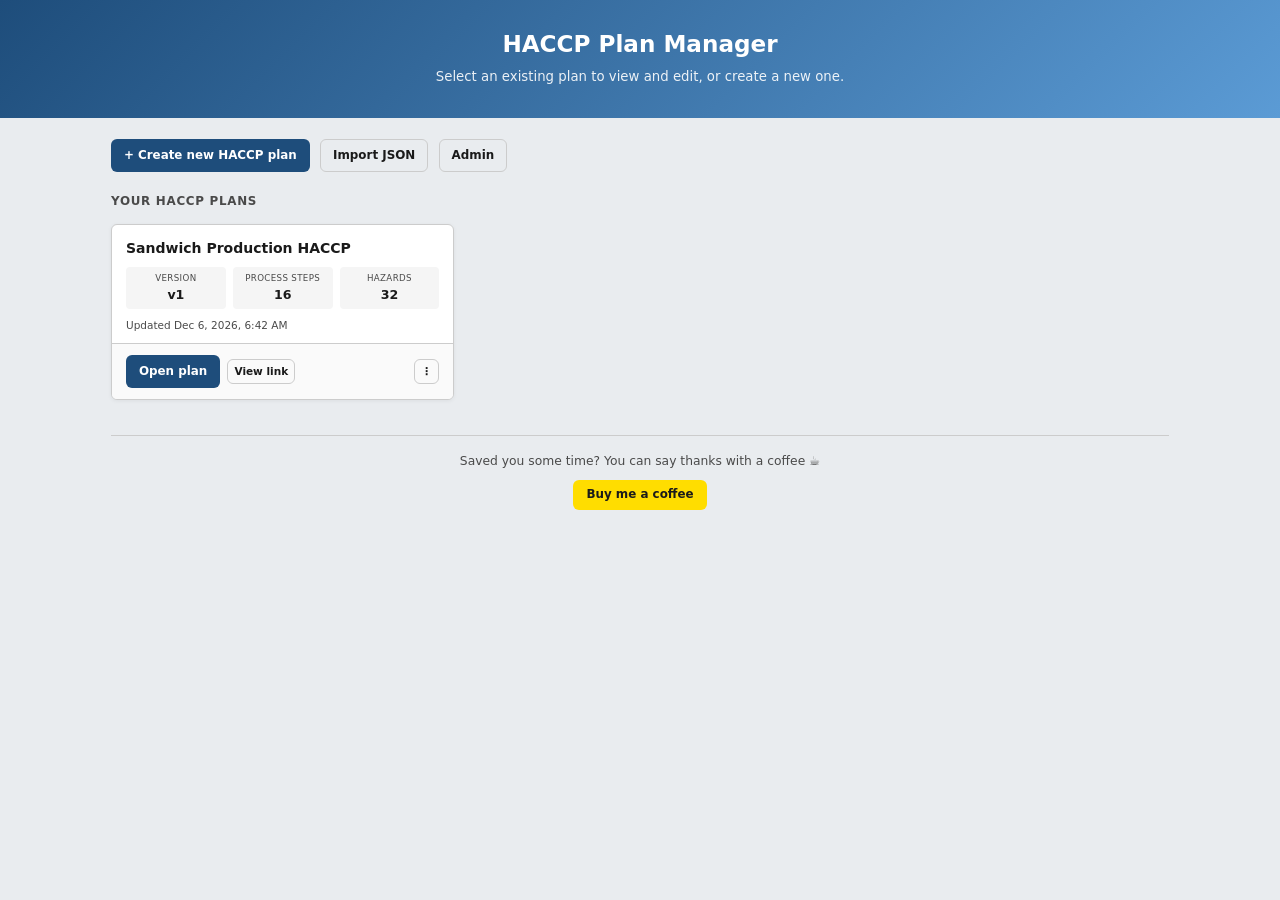
==== commit be9cf664: "Add Buy Me a Coffee support note on dashboard and view page. Shows a thank-you message with a link t" ====
--- a/index.html
+++ b/index.html
@@ -25,6 +25,11 @@
         <h2 class="dashboard-section-title">Your HACCP plans</h2>
         <div id="dashboard-grid" class="dashboard-grid"></div>
         <p class="empty-hint dashboard-empty hidden" id="dashboard-empty">No plans yet. Create your first HACCP plan above.</p>
+
+        <aside class="support-note no-print">
+          <p>Saved you some time? You can say thanks with a coffee ☕</p>
+          <a href="https://buymeacoffee.com/five5stones" class="support-note-link" target="_blank" rel="noopener noreferrer">Buy me a coffee</a>
+        </aside>
       </main>
     </div>
 
--- a/css/style.css
+++ b/css/style.css
@@ -249,6 +249,43 @@
   padding: 2rem;
 }
 
+.support-note {
+  margin-top: 2.5rem;
+  padding-top: 1.25rem;
+  border-top: 1px solid var(--border-light);
+  text-align: center;
+}
+
+.support-note p {
+  margin: 0 0 0.65rem;
+  font-size: 0.88rem;
+  color: var(--ink-muted);
+}
+
+.support-note-link {
+  display: inline-block;
+  padding: 0.45rem 0.95rem;
+  border-radius: var(--radius);
+  background: #ffdd00;
+  color: #1a1a1a;
+  text-decoration: none;
+  font-weight: 600;
+  font-size: 0.85rem;
+  transition: background 0.15s ease;
+}
+
+.support-note-link:hover {
+  background: #ffd000;
+  color: #1a1a1a;
+}
+
+.view-app .support-note {
+  max-width: 1400px;
+  width: 100%;
+  margin: 0 auto;
+  padding: 1.5rem 1.25rem 2rem;
+}
+
 /* View-only share page */
 .view-page {
   min-height: 100vh;
